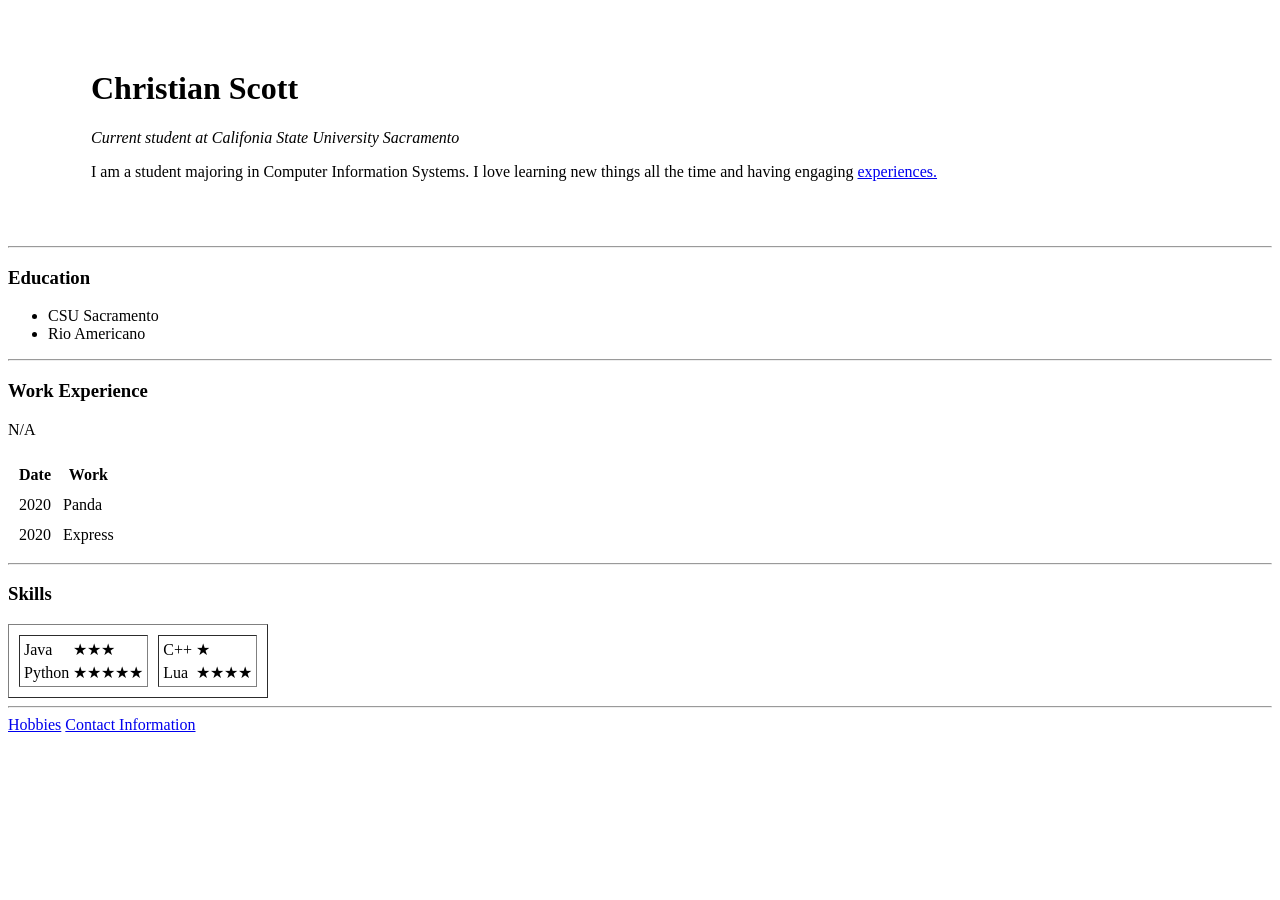
==== index.html @ 58d853cc "Add files via upload" ====
<!DOCTYPE html>
<html lang="en" dir="ltr">

<head>
  <meta charset="utf-8">
  <title>Christian's Website</title>
</head>

<body>
  <table cellspacing = "40">
    <tr>
      <td><img src="mephoto.jpeg" alt=""></td>
      <td><h1>Christian Scott</h1>
        <p><em>Current student at Califonia State University Sacramento</em></p>
        <p>I am a student majoring in Computer Information Systems. I love learning
          new things all the time and having engaging <a href="https://www.roblox.com/">experiences.</a></p></td>
    </tr>
  </table>
  <hr>
  <h3>Education</h3>
  <ul>
    <li>CSU Sacramento</li>
    <li>Rio Americano</li>
  </ul>
  <hr>
  <h3>Work Experience</h3>
  <p>N/A</p>
  <table cellspacing = "10">
    <thead>
      <th>Date</th>
      <th>Work</th>
    </thead>
    <tr>
      <td>2020</td>
      <td>Panda</td>
    </tr>
    <tr>
      <td>2020</td>
      <td>Express</td>
    </tr>
  </table>
  <hr>

<table border="1" cellspacing = "10">
  <thead> <h3>Skills</h3> </thead>
  <tr>
    <td><table>
      <tr>
        <td>Java</td>
        <td>★★★</td>
      </tr>
      <td>Python</td>
      <td>★★★★★</td>
    </table></td>
    <td><table>
      <tr>
        <td>C++</td>
        <td>★</td>
      </tr>
      <td>Lua</td>
      <td>★★★★</td>
    </table></td>
  </tr>
</table>


  <hr>
  <a href="hobbies.html">Hobbies</a>
  <a href="contact.html">Contact Information</a>

</body>

</html>
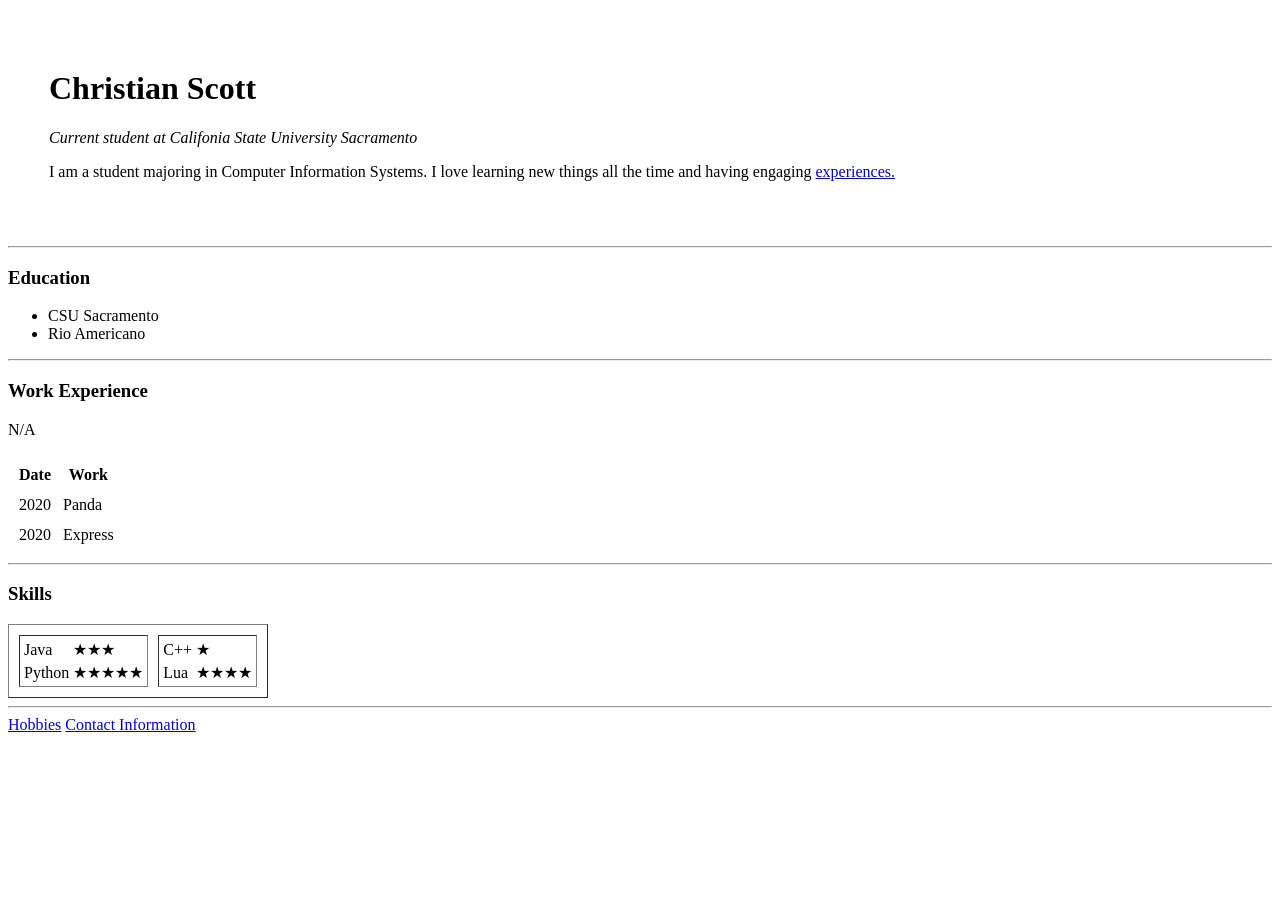
==== commit 8f00bb60: "Update index.html" ====
--- a/index.html
+++ b/index.html
@@ -9,7 +9,6 @@
 <body>
   <table cellspacing = "40">
     <tr>
-      <td><img src="mephoto.jpeg" alt=""></td>
       <td><h1>Christian Scott</h1>
         <p><em>Current student at Califonia State University Sacramento</em></p>
         <p>I am a student majoring in Computer Information Systems. I love learning
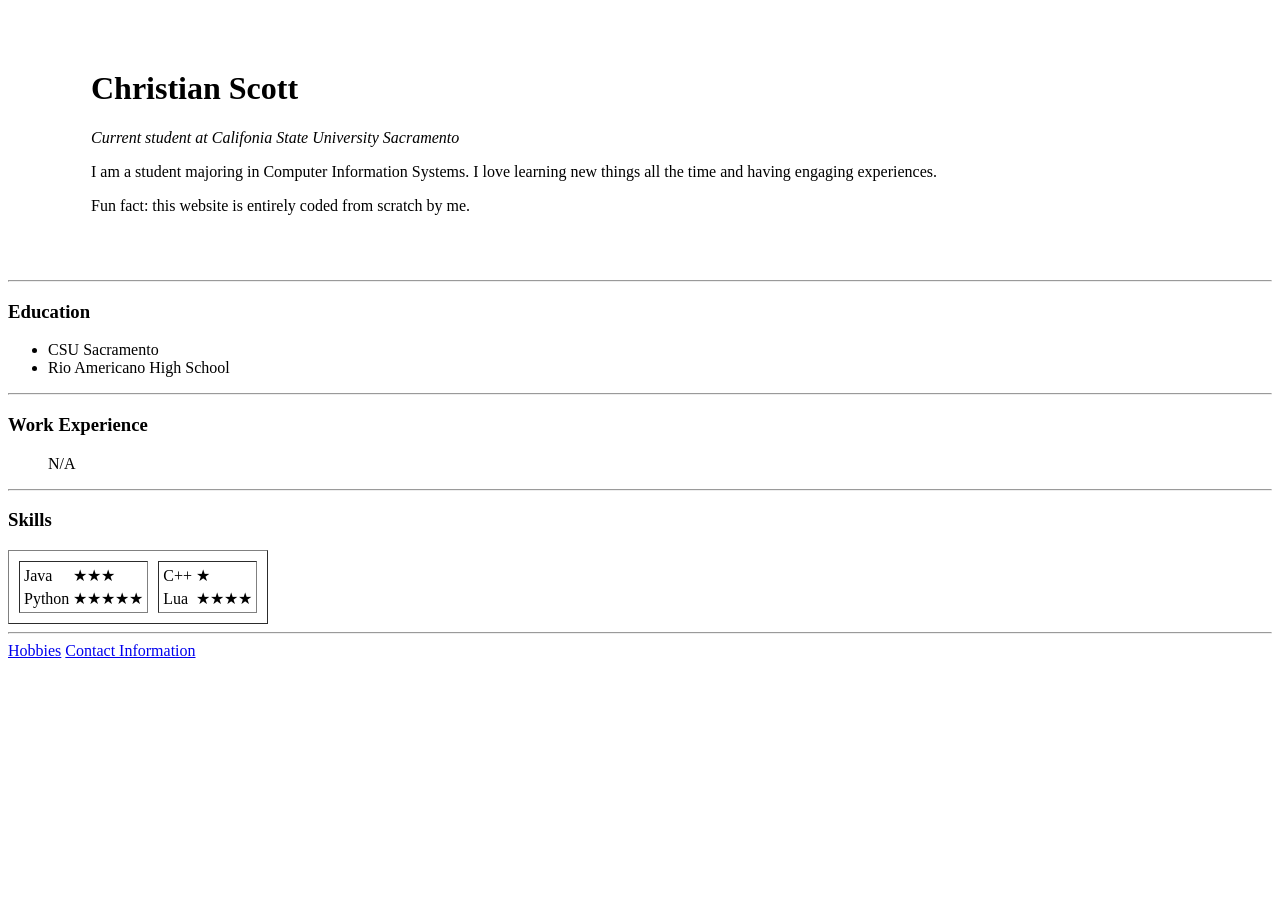
==== commit 9666dbbe: "Add files via upload" ====
--- a/index.html
+++ b/index.html
@@ -4,38 +4,33 @@
 <head>
   <meta charset="utf-8">
   <title>Christian's Website</title>
+  <link rel="stylesheet" href="css/styles.css">
+
 </head>
 
 <body>
   <table cellspacing = "40">
     <tr>
+      <td><img src="images/webimage.png" alt=""></td>
       <td><h1>Christian Scott</h1>
         <p><em>Current student at Califonia State University Sacramento</em></p>
         <p>I am a student majoring in Computer Information Systems. I love learning
-          new things all the time and having engaging <a href="https://www.roblox.com/">experiences.</a></p></td>
+          new things all the time and having engaging experiences.</a></p>
+        <p>Fun fact: this website is entirely coded from scratch by me.</p>
+        </td>
     </tr>
   </table>
   <hr>
   <h3>Education</h3>
   <ul>
     <li>CSU Sacramento</li>
-    <li>Rio Americano</li>
+    <li>Rio Americano High School</li>
   </ul>
   <hr>
   <h3>Work Experience</h3>
+  <ul>
   <p>N/A</p>
-  <table cellspacing = "10">
-    <thead>
-      <th>Date</th>
-      <th>Work</th>
-    </thead>
-    <tr>
-      <td>2020</td>
-      <td>Panda</td>
-    </tr>
-    <tr>
-      <td>2020</td>
-      <td>Express</td>
+  </ul>
     </tr>
   </table>
   <hr>
